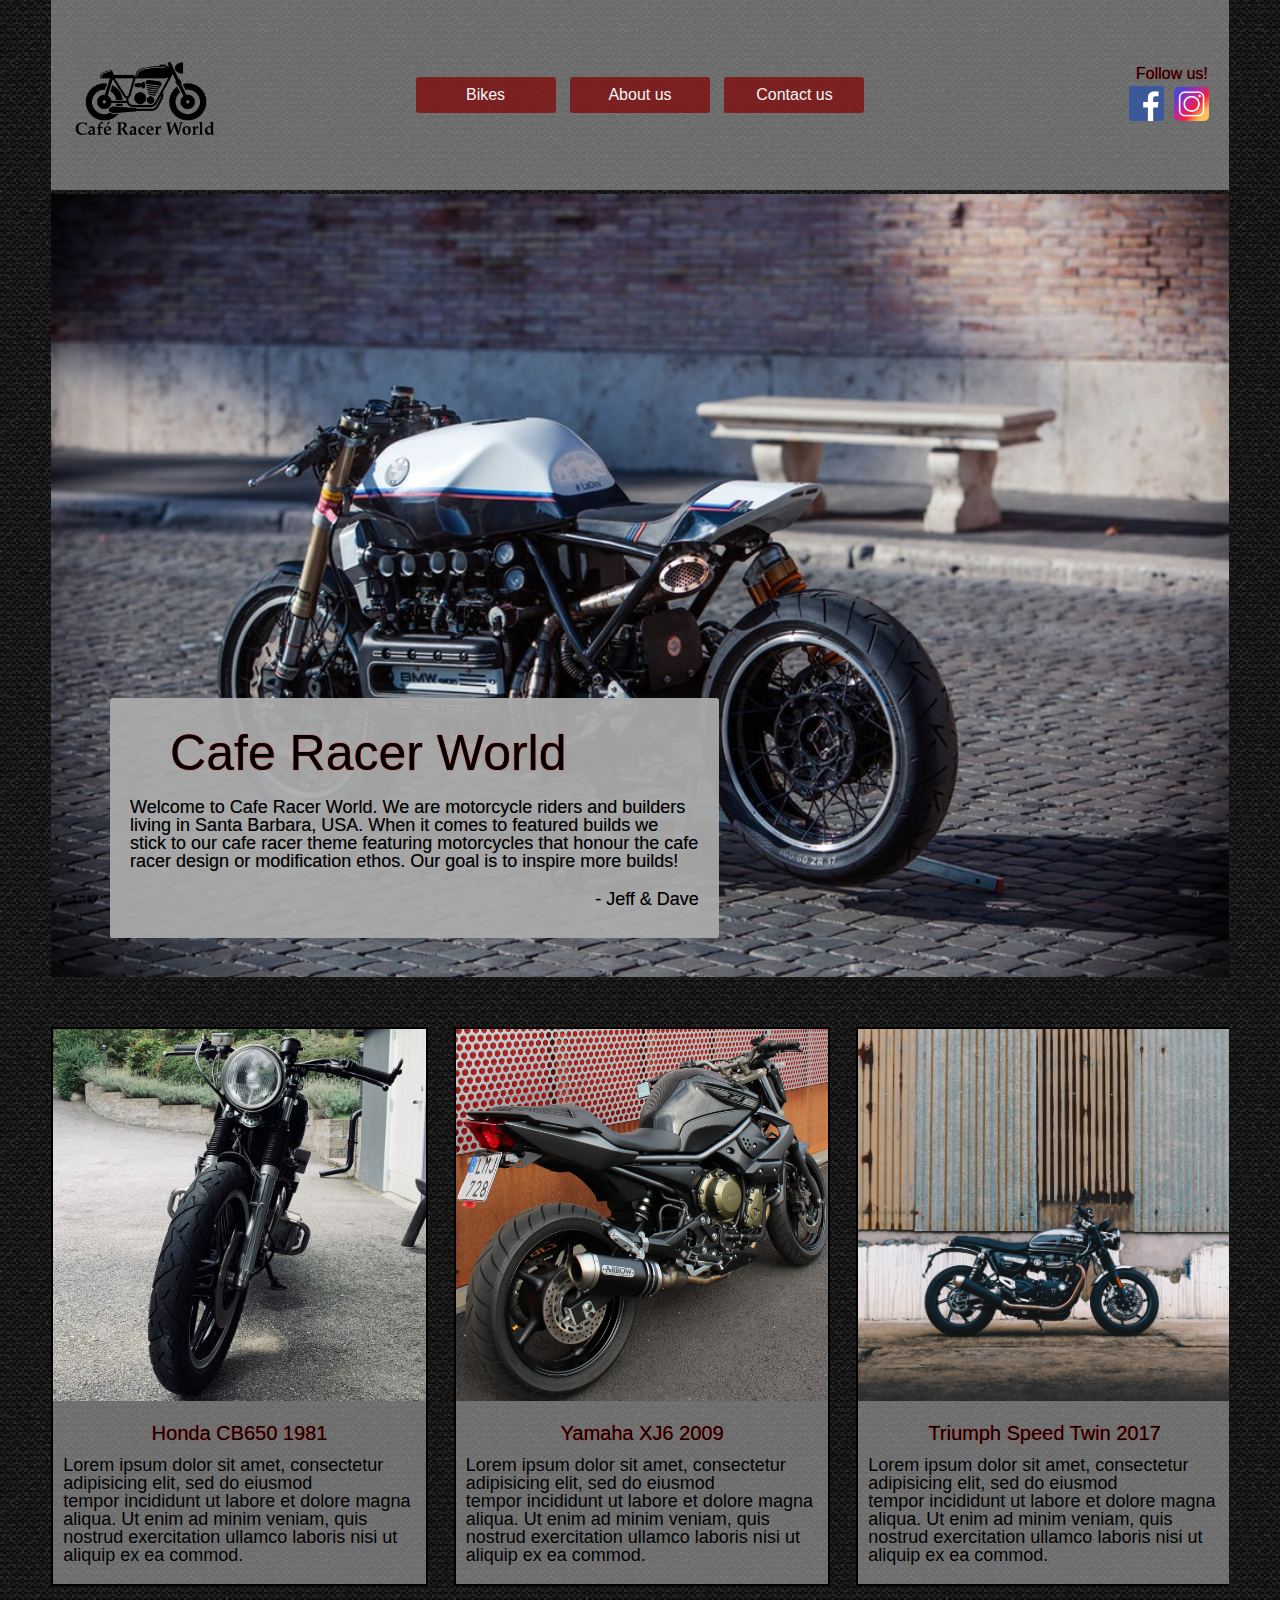
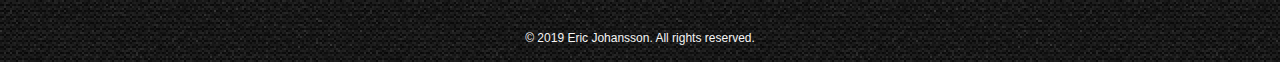
==== index.html @ 7d2be6e6 "test" ====
<!DOCTYPE html>
<html lang="sv-se">

<head>
	<meta charset="utf-8">
	<meta name="description" content="A site where you can find inspiration for your bike build.">
	<title> Cafe Racer World </title>
	<meta name="viewport" content="width=device-width, initial-scale=1"> 
	<link rel="stylesheet" type="text/css" href="CSS/stylesheet1.css">
	<link rel="icon" href="IMAGES/caferacer.png">
</head>

<body>

	<div class="content">
 
		<header>

			<a href="index.html" title="Cafe Racer World" class="logotype">
				<img src="IMAGES/caferacer.png" alt="Cafe Racer World-logo" />

			</a>

			<nav class="main-menu">
				<ul class="main-menu-list">
					<li><a href="Bikes.html" title="Bikes">Bikes</a></li>
					<li><a href="About-us.html" title="About us">About us</a></li>
					<li><a href="Contact.html" title="Contact us">Contact us</a></li>
				</ul>
			</nav>

			<ul class="social-media">
				<div class= "social-media-text">Follow us!</div>
				<li><a href="https://www.facebook.com"><img src="IMAGES/fb.png" alt="Facebook logo" /></a></li>
				<li><a href="https://www.instagram.com"><img src="IMAGES/insta1.png" alt="Instagram logo" /></a></li>
			</ul>

		</header>

		
		<div class="entry">

			<section class="hero">
				<img class="mySlides" src="IMAGES/6.jpg" alt="Images of top 3 bikes 2019" />

				<div class="inner">
					<h1 class="IndexH1">Cafe Racer World</h1>
					<p> Welcome to Cafe Racer World. We are  motorcycle riders and builders living in Santa Barbara, USA.
							When it comes to featured builds we stick to our cafe racer theme featuring motorcycles
							that honour the cafe racer design or modification ethos. Our goal is to inspire more builds!
						   <br>
						   <p class= "Quote"> - Jeff & Dave</p>
					   </p>
				</div>
				<img class="mySlides" src="IMAGES/7.jpg" alt="Images of top 3 bikes 2019" />

				<div class="inner">
						<h1 class="IndexH1">Cafe Racer World</h1>
						<p> Welcome to Cafe Racer World. We are  motorcycle riders and builders living in Santa Barbara, USA.
								When it comes to featured builds we stick to our cafe racer theme featuring motorcycles
								that honour the cafe racer design or modification ethos. Our goal is to inspire more builds!
							   <br>
							   <p class= "Quote"> - Jeff & Dave</p>
						   </p>
				</div>
				<img class="mySlides" src="IMAGES/8.jpg" alt="Images of top 3 bikes 2019" />

				<div class="inner">
						<h1 class="IndexH1">Cafe Racer World</h1>
						<p> Welcome to Cafe Racer World. We are  motorcycle riders and builders living in Santa Barbara, USA.
							 When it comes to featured builds we stick to our cafe racer theme featuring motorcycles
							 that honour the cafe racer design or modification ethos. Our goal is to inspire more builds!
							<br>
							<p class= "Quote"> - Jeff & Dave</p>
						</p>
				</div>

			</section>

				  
				  <script>
				  var myIndex = 0;
				  carousel();
				  
				  function carousel() {
					var i;
					var x = document.getElementsByClassName("mySlides");
					for (i = 0; i < x.length; i++) {
					  x[i].style.display = "none";  
					}
					myIndex++;
					if (myIndex > x.length) {myIndex = 1}    
					x[myIndex-1].style.display = "block";  
					setTimeout(carousel, 3000);
				  }
				  </script>

			<section class="boxes">
				<div class="box">
					<a href="HondaCB650.html">
						<img src="IMAGES/2.jpg" alt="Picture of a notorcycle" />
						<h4>Honda CB650 1981</h4>
						<p>Lorem ipsum dolor sit amet, consectetur adipisicing elit, sed do eiusmod <br>
							tempor incididunt ut labore et dolore magna aliqua. Ut enim ad minim veniam,
							quis nostrud exercitation ullamco laboris nisi ut aliquip ex ea commod.</p>
					</a>
				</div>
				<div class="box">
					<a href="Yamahaxj6.html">
						<img src="IMAGES/1.jpg" alt="Picture of a motorcycle" />
						<h4>Yamaha XJ6 2009</h4>
						<p>Lorem ipsum dolor sit amet, consectetur adipisicing elit, sed do eiusmod <br>
							tempor incididunt ut labore et dolore magna aliqua. Ut enim ad minim veniam,
							quis nostrud exercitation ullamco laboris nisi ut aliquip ex ea commod.</p>
					</a>
				</div>
				<div class="box">
					<a href="Triumph.html">
						<img src="IMAGES/3.jpg" alt="Picture of a motorcycle" />
						<h4>Triumph Speed Twin 2017</h4>
						<p>Lorem ipsum dolor sit amet, consectetur adipisicing elit, sed do eiusmod <br>
							tempor incididunt ut labore et dolore magna aliqua. Ut enim ad minim veniam,
							quis nostrud exercitation ullamco laboris nisi ut aliquip ex ea commod.</p>
					</a>
				</div>
			</section>

		</div>
		<footer>
			© 2019 Eric Johansson. All rights reserved.
		  </footer>
	</div>
	
</body>

</html>
---- CSS/stylesheet1.css ----
/*--------------------------------------- ALL PAGES ---------------------------------------*/

/* CSS-RESET */
html, body, div, span, applet, object, iframe,
h1, h2, h3, h4, h5, h6, p, blockquote, pre,
a, abbr, acronym, address, big, cite, code,
del, dfn, em, img, ins, kbd, q, s, samp,
small, strike, strong, sub, sup, tt, var,
b, u, i, center,
dl, dt, dd, ol, ul, li,
fieldset, form, label, legend,
table, caption, tbody, tfoot, thead, tr, th, td,
article, aside, canvas, details, embed, 
figure, figcaption, footer, header, hgroup, 
menu, nav, output, ruby, section, summary,
time, mark, audio, video {
	margin: 0;
	padding: 0;
	border: 0;
	font-size: 100%;
	font: inherit;
	vertical-align: baseline;
}
/* CSS-RESET */

/* ---------- ALL PAGES --------- */

body{
    background-image: url(svart_bakgrund.png);  
	font-family: Verdana, Geneva, Tahoma, sans-serif;
	font-size: 16px;
	line-height:1.6em;
    margin: 0;
    display:grid;
    grid-template-columns: auto;
    grid-template-rows: auto;
}

img{
	width: 100%;
    height:auto;
}

.content {
	max-width: 1200px;
	width: 92%;
    margin: 0 auto;
}

h1,h2,h3,h4,h5{
	font-family: Verdana, Geneva, Tahoma, sans-serif;
}

h1{
  text-align: center;
  font-size: 25px;
  padding: 20px;
  color: whitesmoke;
}

.sub-header{
    background: rgba(129, 0, 0, 0.5);    
   }

.IndexH1{
  font-size: 50px;
  text-align:left;
  color: black;
  text-shadow: 0 0 1px #FF0000;
  line-height: 100%;
  margin-left: 30px;
}

h2{
    font-size: 20px;
    margin-top: 20px;
    margin-left: 50px;
    margin-right:50px;
    text-shadow: 0 0 1px #FF0000;
}

h3{
    font-size: 35px;
    margin:0px;
    padding: 0px;
    color: red;
}

h4{
    font-size: 20px;
    margin:10px;
    padding: 0px;
    color: black;
    text-shadow: 0 0 1px #FF0000;
    text-align: center;	 
  }

h5{
    font-size: 17px;
    margin: 0px;
    margin-top:20px;
}

p{
    font-family: Verdana, Geneva, Tahoma, sans-serif;
	font-size: 18px;
    text-align: left;
    line-height: 100%;
    margin-bottom:10px;
    padding: 10px;
    margin-top: -10px;
}

.box-contact-us p {
    text-align: center;
    line-height: 150%;
    padding: 10px;
}

header {
	display:grid; 
	align-items: center;
	grid-template-columns: 25% auto 25%;
	grid-template-rows: auto;
	background: rgba(169, 169, 169, 0.6);
	color:#fff;
	padding:16px 20px;
    margin: 0 0 4px 0;	 
}

.logotype{
	max-width: 150px;
    height: auto;
}

.main-menu {
   width: 100%;
   text-align: center;
   margin: 0;
   padding: 0;
}

.main-menu-list li{
	display: inline-block;
	list-style: none;
}

.main-menu-list a{
	text-decoration: none;
    padding: 5px; 
    font-family: Verdana, Geneva, Tahoma, sans-serif;
    color: whitesmoke;
    width: 130px;
    margin: 5px;
    text-align: center;
    text-decoration: none;
    display: inline-block;
    font-size: 16px;
    border-radius: 3px;
    background-color: rgba(129, 0, 0, 0.7); 
}

.main-menu-list li a:hover{
    color: whitesmoke;
    background-color: rgba(129, 0, 0, 1.0);
   text-shadow: 0 0 1px #FF0000;
}

.main-menu-list li a:active{
    background-color: rgba(129, 0, 0, 0.6); 
    color: whitesmoke;
}

.social-media-text{
    text-align: right;
    margin-right: 1px; 
    font-size: 16px;
    color: black;
    text-shadow: 0 0 1px #FF0000;
}

.social-media{
	text-align: right;
}

.social-media li{
	display: inline-block;
	list-style: none;
	max-width: 35px;
    margin: 0px 0px 0px 5px;
    
}

.social-media a{
	display:block;
	text-decoration: none;
	color:#fff;
}

footer{
    grid-column: 1fr;
    grid-row: 10/10;
    font-family: sans-serif;
    font-size: 12px;
    color: whitesmoke;
    text-align: center;
    padding: 10px;
  }

/* ---------- ALL PAGES --------- */

/*--------------------------------------- INDEX ---------------------------------------*/

 section{
 	width: 100%;
 	overflow: hidden;
 }

.hero {
	width: 100%;
	height: auto;
    position: relative;
    
}

.hero img{
	width:100%;
	height: auto; 
}

.hero .inner{
	position: absolute;
	left:5%;
	bottom: 5%;
    color: black;
    padding: 10px;
    background: rgba(172, 171, 171, 0.6);
    width: 50%;
    border-radius: 3px;   
}

.hero .inner .Quote{
    float: right;
}

.boxes{
	display:grid; 
	grid-template-columns:repeat(3,1fr);
	grid-template-rows:auto;
	grid-column-gap: 30px;
    margin:30px 0px;   
}

.boxes .box{
	width: 100%;
    text-align: left;
    margin-top: 20px;
    background: rgba(172, 171, 171, 0.6);
    border: 2px solid black;
} 

.boxes .box:hover {
    transform: scale(1.02);
    transition-timing-function: ease-in-out;
    transition: 0.8s;
    
}
.boxes .box-contact-us:hover{
    transform: scale(1.02);
    transition-timing-function: ease-in-out;
    transition: 0.8s;
}

.boxes .box a{
	text-decoration: none;
    color: black;
  font-size: 12px;
}

@media all and (max-width: 768px) {

	.boxes{
		grid-template-columns:100%;
    }
    .box-contact-us{
        grid-template-columns: 100%;
    }
    .inner, .IndexH1{
        font-size: 25px;
        margin-bottom: -7px;
        padding: 5px;  
    }
    .inner, p{
        font-size:16px;
        padding: 5px;
    }
    img{
        height: 50%;
    }
}

/*--------------------------------------- INDEX ---------------------------------------*/

article{  
    display:block;
     font-family:sans-serif;
     color: black;
     text-decoration: none;
     border-radius: 3px;     
     height: auto;
     cursor: pointer;    
   }
   
   .Bike-content{  
    color: black;
    background: rgba(172, 171, 171, 0.7);
    margin-top: 50px;
    padding: 10px;
    padding-left: 40px;
    padding-right: 40px;
   }
   
.Bike-content img{
       border: black 1px solid;
       width: 80%;
       display: block;
       margin-left: auto;
       margin-right: auto;
       height:auto; 
      } 

.Article-heading{
       text-align: left;
       padding: 30px;
   }

   .mySlides {
    display:none;
    }

    .boxes-contact-us{
    display:grid; 
	grid-template-columns:repeat(3,1fr);
	grid-template-rows:auto;
	grid-column-gap: 30px;
    margin:30px 0px;
    background-color:rgba(172, 171, 171, 0.7) ;
    }

    .box-contact-us{
    width: 100%;
    margin-top: 20px;
    background: rgba(172, 171, 171, 0.6);
    border: 2px solid black;
    color: black;
    cursor: pointer;
    }

.contact-us-img{
          display: block;
          margin-left: auto;
          margin-right: auto;
          width:25%;
          padding: 20px;
    }

@media (prefers-color-scheme: dark) {
        body {
          background-color: black;
          color: white;
        }
      }
@media (prefers-color-scheme: light) {
        body {
          background-color: white;
          color: black;
        }
      }
      
@media all and (max-width: 450px) {

        .boxes{
            grid-template-columns:100%;
    
        }
        .box-contact-us{
            grid-template-columns: 100%;
        }
        .inner, .IndexH1{
            font-size: 14px;
               padding:5px;
               margin-left: 5px;
               margin-bottom: 5px;
        }
        .inner p{
            font-size: 11px;
        }
        .box p{
           margin: 15px;
        }
        .inner, p{
            font-size:12px;
            max-width: 100%;
            padding:0px;   
        }
        
        .box, h4{
            font-size: 16px;
        }
       .social-media-text{
           font-size:10px;
       }
    }
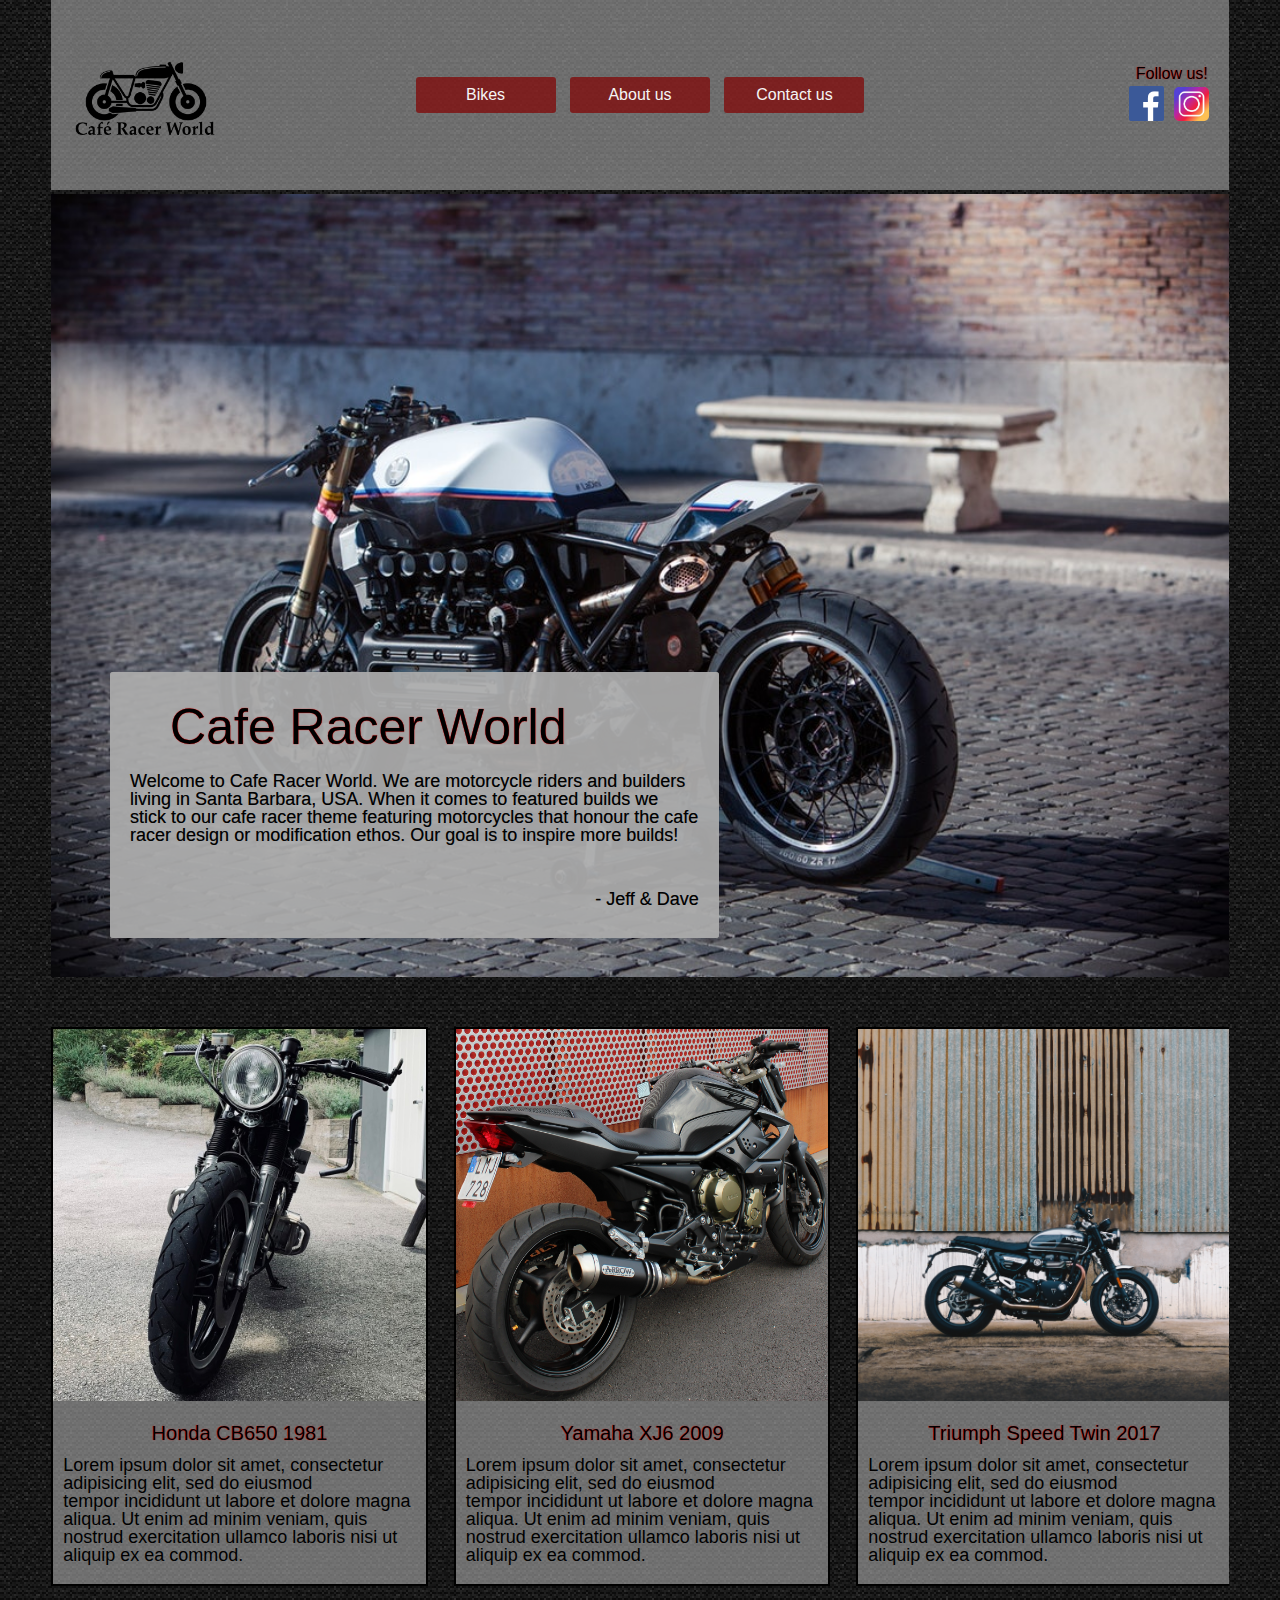
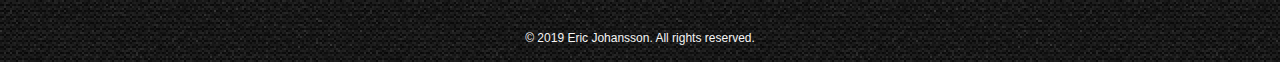
==== commit b5017b93: "Update index.html" ====
--- a/index.html
+++ b/index.html
@@ -48,9 +48,10 @@
 					<p> Welcome to Cafe Racer World. We are  motorcycle riders and builders living in Santa Barbara, USA.
 							When it comes to featured builds we stick to our cafe racer theme featuring motorcycles
 							that honour the cafe racer design or modification ethos. Our goal is to inspire more builds!
+							</p>
 						   <br>
 						   <p class= "Quote"> - Jeff & Dave</p>
-					   </p>
+					   
 				</div>
 				<img class="mySlides" src="IMAGES/7.jpg" alt="Images of top 3 bikes 2019" />
 
@@ -59,9 +60,10 @@
 						<p> Welcome to Cafe Racer World. We are  motorcycle riders and builders living in Santa Barbara, USA.
 								When it comes to featured builds we stick to our cafe racer theme featuring motorcycles
 								that honour the cafe racer design or modification ethos. Our goal is to inspire more builds!
+								</p>
 							   <br>
 							   <p class= "Quote"> - Jeff & Dave</p>
-						   </p>
+						   
 				</div>
 				<img class="mySlides" src="IMAGES/8.jpg" alt="Images of top 3 bikes 2019" />
 
@@ -70,9 +72,10 @@
 						<p> Welcome to Cafe Racer World. We are  motorcycle riders and builders living in Santa Barbara, USA.
 							 When it comes to featured builds we stick to our cafe racer theme featuring motorcycles
 							 that honour the cafe racer design or modification ethos. Our goal is to inspire more builds!
+							</p>
 							<br>
 							<p class= "Quote"> - Jeff & Dave</p>
-						</p>
+						
 				</div>
 
 			</section>
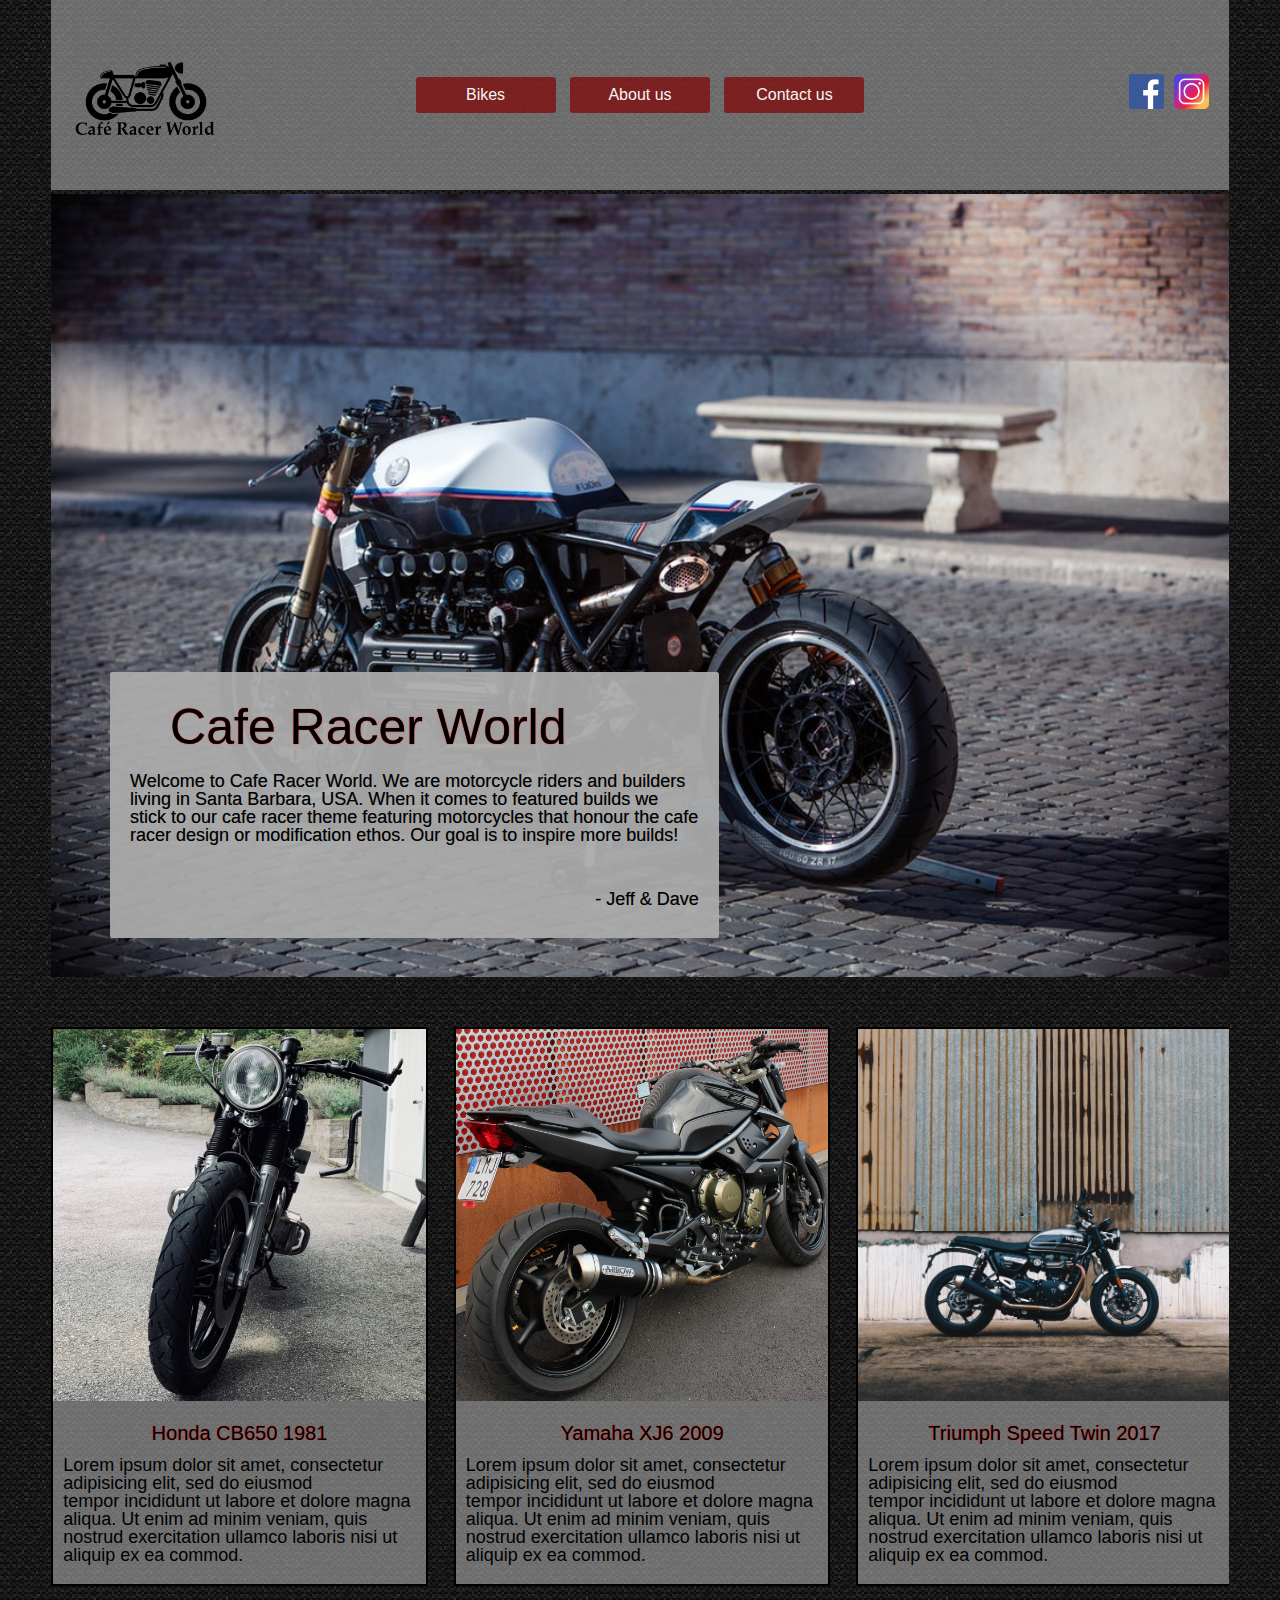
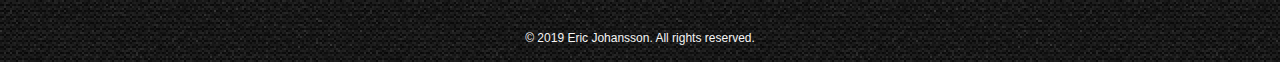
==== commit 9a3cf6ee: "dd" ====
--- a/index.html
+++ b/index.html
@@ -30,7 +30,6 @@
 			</nav>
 
 			<ul class="social-media">
-				<div class= "social-media-text">Follow us!</div>
 				<li><a href="https://www.facebook.com"><img src="IMAGES/fb.png" alt="Facebook logo" /></a></li>
 				<li><a href="https://www.instagram.com"><img src="IMAGES/insta1.png" alt="Instagram logo" /></a></li>
 			</ul>
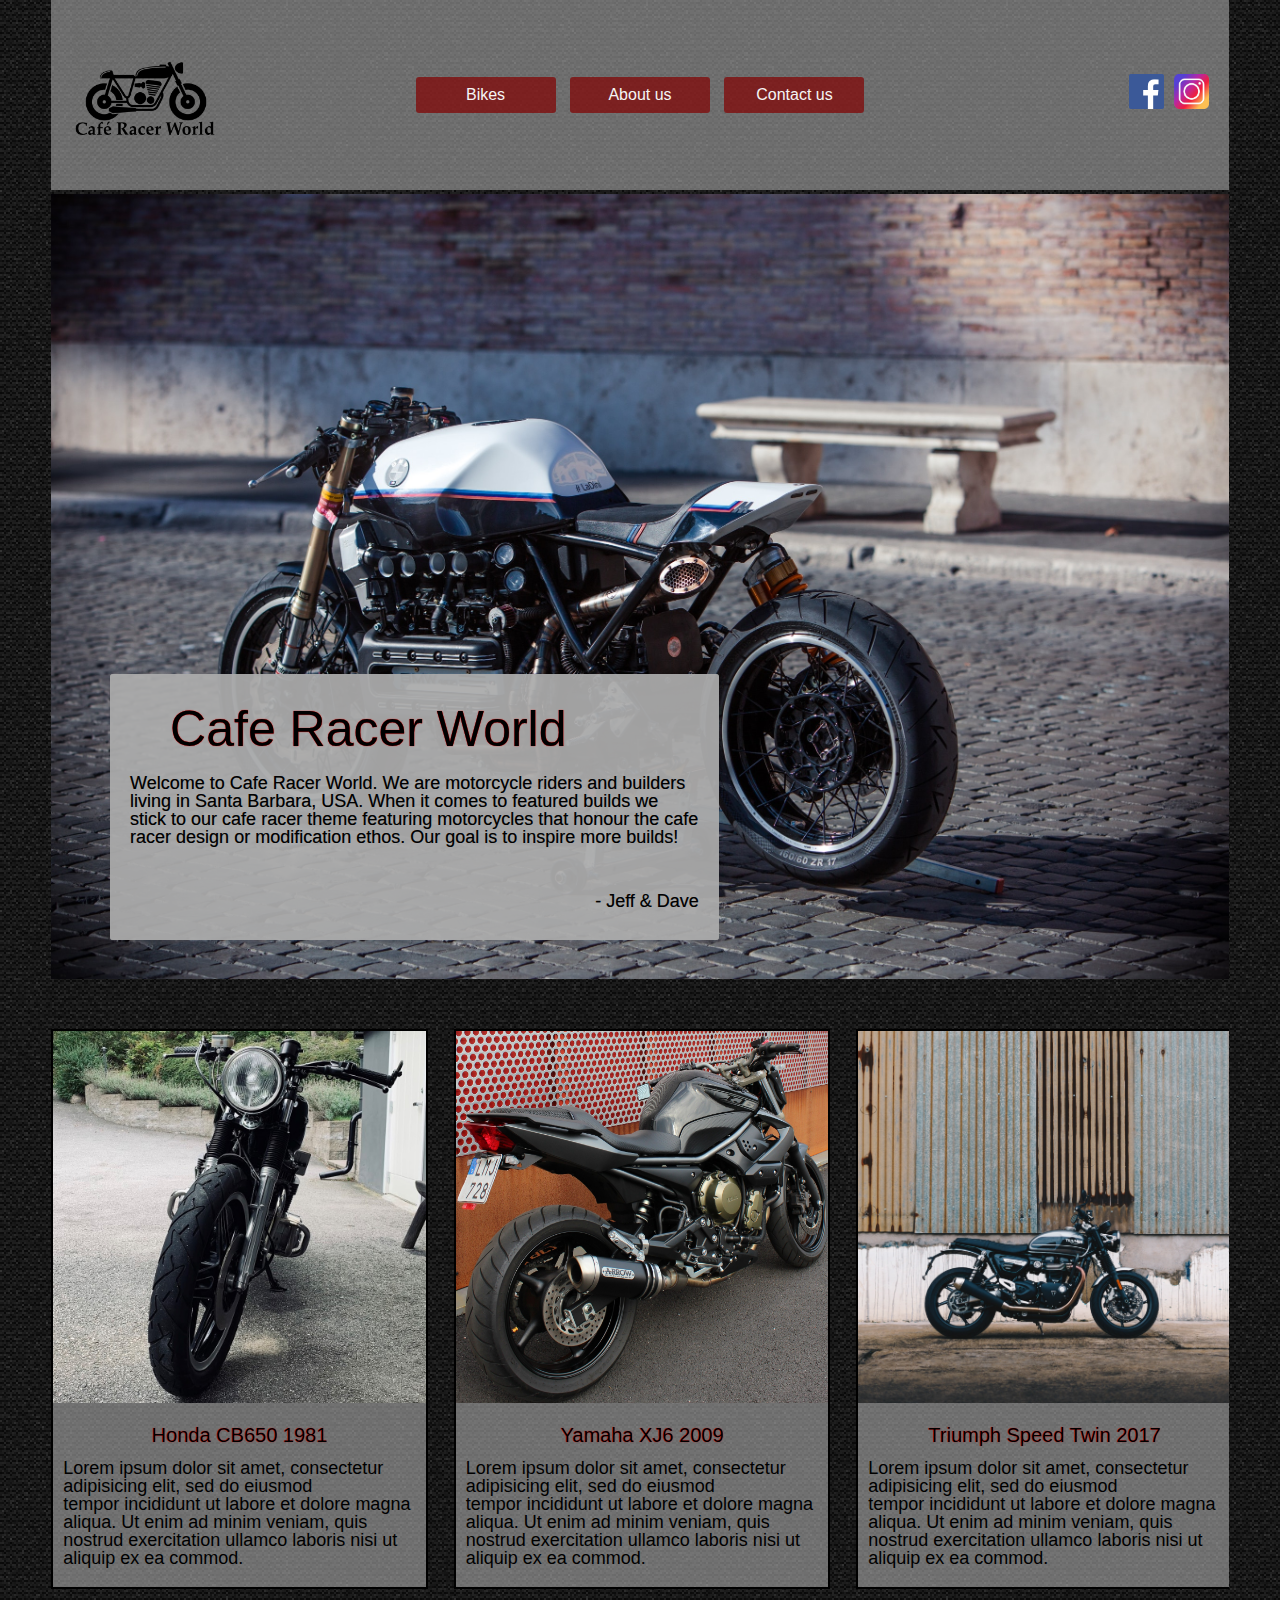
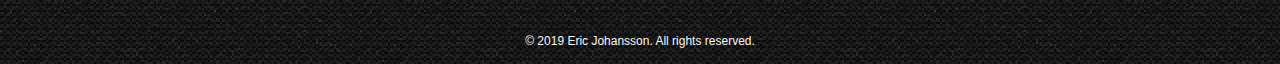
==== commit d21c0301: "Update index.html" ====
--- a/index.html
+++ b/index.html
@@ -1,11 +1,11 @@
 <!DOCTYPE html>
-<html lang="sv-se">
+<html lang="en">
 
 <head>
 	<meta charset="utf-8">
 	<meta name="description" content="A site where you can find inspiration for your bike build.">
 	<title> Cafe Racer World </title>
-	<meta name="viewport" content="width=device-width, initial-scale=1"> 
+	<meta name="viewport" content="width=device-width, initial-scale=1">
 	<link rel="stylesheet" type="text/css" href="CSS/stylesheet1.css">
 	<link rel="icon" href="IMAGES/caferacer.png">
 </head>
@@ -13,10 +13,10 @@
 <body>
 
 	<div class="content">
- 
+
 		<header>
 
-			<a href="index.html" title="Cafe Racer World" class="logotype">
+			<a href="index.html" title="home page" class="logotype">
 				<img src="IMAGES/caferacer.png" alt="Cafe Racer World-logo" />
 
 			</a>
@@ -36,71 +36,71 @@
 
 		</header>
 
-		
+
 		<div class="entry">
 
 			<section class="hero">
-				<img class="mySlides" src="IMAGES/6.jpg" alt="Images of top 3 bikes 2019" />
+				<img class="mySlides" src="IMAGES/k1100.jpg" alt="Images of top 3 bikes 2019" />
 
 				<div class="inner">
 					<h1 class="IndexH1">Cafe Racer World</h1>
-					<p> Welcome to Cafe Racer World. We are  motorcycle riders and builders living in Santa Barbara, USA.
-							When it comes to featured builds we stick to our cafe racer theme featuring motorcycles
-							that honour the cafe racer design or modification ethos. Our goal is to inspire more builds!
-							</p>
-						   <br>
-						   <p class= "Quote"> - Jeff & Dave</p>
-					   
+					<p> Welcome to Cafe Racer World. We are motorcycle riders and builders living in Santa Barbara, USA.
+						When it comes to featured builds we stick to our cafe racer theme featuring motorcycles
+						that honour the cafe racer design or modification ethos. Our goal is to inspire more builds!
+					</p>
+					<br>
+					<p class="Quote"> - Jeff & Dave</p>
+
 				</div>
 				<img class="mySlides" src="IMAGES/7.jpg" alt="Images of top 3 bikes 2019" />
 
 				<div class="inner">
-						<h1 class="IndexH1">Cafe Racer World</h1>
-						<p> Welcome to Cafe Racer World. We are  motorcycle riders and builders living in Santa Barbara, USA.
-								When it comes to featured builds we stick to our cafe racer theme featuring motorcycles
-								that honour the cafe racer design or modification ethos. Our goal is to inspire more builds!
-								</p>
-							   <br>
-							   <p class= "Quote"> - Jeff & Dave</p>
-						   
+					<h1 class="IndexH1">Cafe Racer World</h1>
+					<p> Welcome to Cafe Racer World. We are motorcycle riders and builders living in Santa Barbara, USA.
+						When it comes to featured builds we stick to our cafe racer theme featuring motorcycles
+						that honour the cafe racer design or modification ethos. Our goal is to inspire more builds!
+					</p>
+					<br>
+					<p class="Quote"> - Jeff & Dave</p>
+
 				</div>
 				<img class="mySlides" src="IMAGES/8.jpg" alt="Images of top 3 bikes 2019" />
 
 				<div class="inner">
-						<h1 class="IndexH1">Cafe Racer World</h1>
-						<p> Welcome to Cafe Racer World. We are  motorcycle riders and builders living in Santa Barbara, USA.
-							 When it comes to featured builds we stick to our cafe racer theme featuring motorcycles
-							 that honour the cafe racer design or modification ethos. Our goal is to inspire more builds!
-							</p>
-							<br>
-							<p class= "Quote"> - Jeff & Dave</p>
-						
+					<h1 class="IndexH1">Cafe Racer World</h1>
+					<p> Welcome to Cafe Racer World. We are motorcycle riders and builders living in Santa Barbara, USA.
+						When it comes to featured builds we stick to our cafe racer theme featuring motorcycles
+						that honour the cafe racer design or modification ethos. Our goal is to inspire more builds!
+					</p>
+					<br>
+					<p class="Quote"> - Jeff & Dave</p>
+
 				</div>
 
 			</section>
 
-				  
-				  <script>
-				  var myIndex = 0;
-				  carousel();
-				  
-				  function carousel() {
+
+			<script>
+				var myIndex = 0;
+				carousel();
+
+				function carousel() {
 					var i;
 					var x = document.getElementsByClassName("mySlides");
 					for (i = 0; i < x.length; i++) {
-					  x[i].style.display = "none";  
+						x[i].style.display = "none";
 					}
 					myIndex++;
-					if (myIndex > x.length) {myIndex = 1}    
-					x[myIndex-1].style.display = "block";  
+					if (myIndex > x.length) { myIndex = 1 }
+					x[myIndex - 1].style.display = "block";
 					setTimeout(carousel, 3000);
-				  }
-				  </script>
+				}
+			</script>
 
 			<section class="boxes">
 				<div class="box">
 					<a href="HondaCB650.html">
-						<img src="IMAGES/2.jpg" alt="Picture of a notorcycle" />
+						<img src="IMAGES/2.jpg" alt="Picture of a motorcycle" />
 						<h4>Honda CB650 1981</h4>
 						<p>Lorem ipsum dolor sit amet, consectetur adipisicing elit, sed do eiusmod <br>
 							tempor incididunt ut labore et dolore magna aliqua. Ut enim ad minim veniam,
@@ -108,7 +108,7 @@
 					</a>
 				</div>
 				<div class="box">
-					<a href="Yamahaxj6.html">
+					<a href="yamahaxj6.html">
 						<img src="IMAGES/1.jpg" alt="Picture of a motorcycle" />
 						<h4>Yamaha XJ6 2009</h4>
 						<p>Lorem ipsum dolor sit amet, consectetur adipisicing elit, sed do eiusmod <br>
@@ -130,9 +130,9 @@
 		</div>
 		<footer>
 			© 2019 Eric Johansson. All rights reserved.
-		  </footer>
+		</footer>
 	</div>
-	
+
 </body>
 
 </html>--- a/CSS/stylesheet1.css
+++ b/CSS/stylesheet1.css
@@ -1,4 +1,4 @@
-/*--------------------------------------- ALL PAGES ---------------------------------------*/
+v/*--------------------------------------- ALL PAGES ---------------------------------------*/
 
 /* CSS-RESET */
 html, body, div, span, applet, object, iframe,
@@ -171,14 +171,6 @@
     color: whitesmoke;
 }
 
-.social-media-text{
-    text-align: right;
-    margin-right: 1px; 
-    font-size: 16px;
-    color: black;
-    text-shadow: 0 0 1px #FF0000;
-}
-
 .social-media{
 	text-align: right;
 }
@@ -198,8 +190,6 @@
 }
 
 footer{
-    grid-column: 1fr;
-    grid-row: 10/10;
     font-family: sans-serif;
     font-size: 12px;
     color: whitesmoke;
@@ -292,6 +282,7 @@
     }
     .inner, p{
         font-size:16px;
+        margin-top: 10px;
         padding: 5px;
     }
     img{
@@ -389,10 +380,11 @@
         .inner, .IndexH1{
             font-size: 14px;
                padding:5px;
-               margin-left: 5px;
-               margin-bottom: 5px;
+               margin-left: 0px;
+               margin-bottom: 20px;
         }
         .inner p{
+            margin-top: -20px;
             font-size: 11px;
         }
         .box p{
@@ -403,11 +395,8 @@
             max-width: 100%;
             padding:0px;   
         }
-        
         .box, h4{
             font-size: 16px;
         }
-       .social-media-text{
-           font-size:10px;
-       }
-    }
+       
+    }
